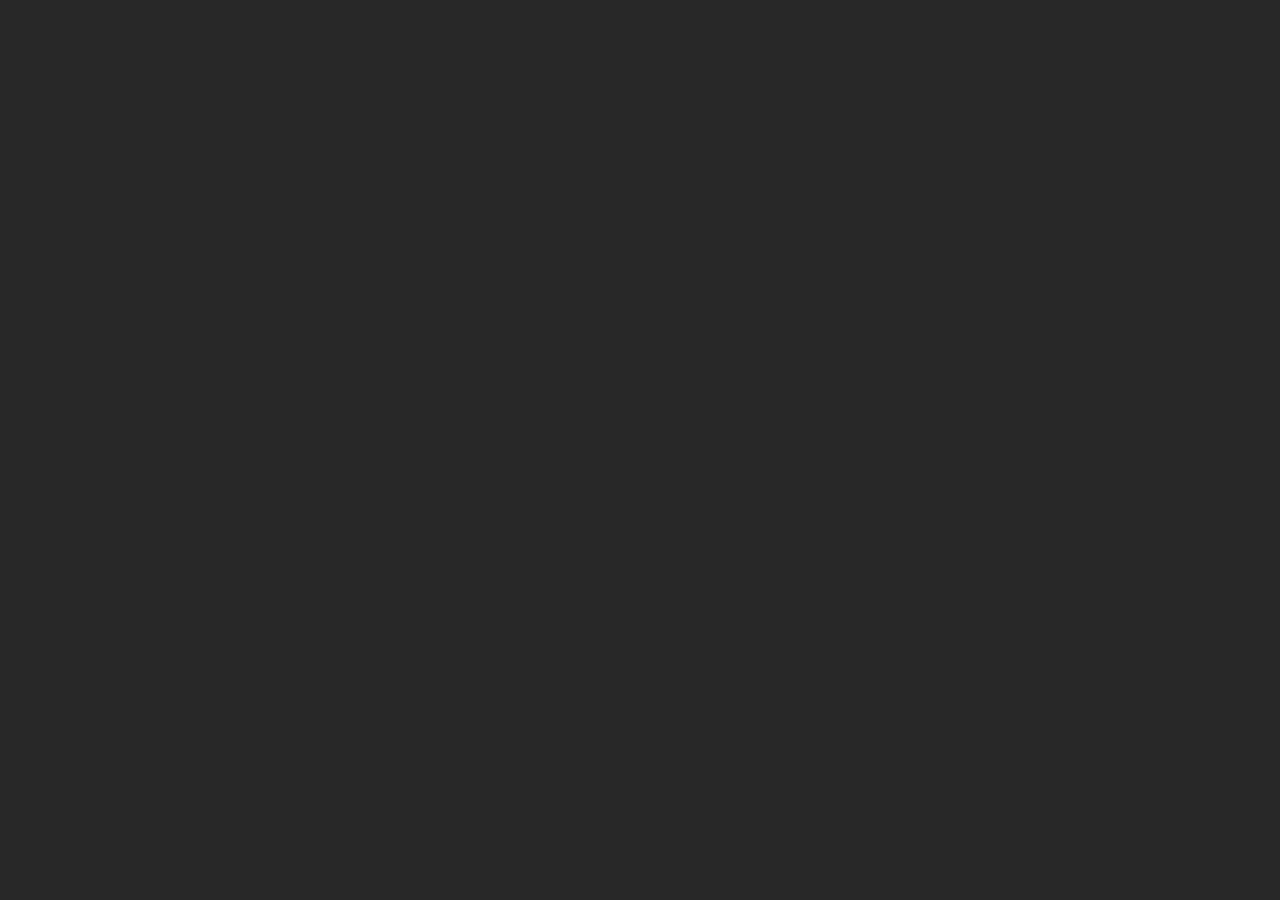
==== index.html @ 70603c40 "Upload Storyline" ====
﻿<!doctype html>
<html lang="en-US">
<head>
  <meta charset="utf-8">
  <!-- Created using Storyline 360 x64 - http://www.articulate.com  -->
  <!-- version: 3.114.36655.0 -->
  <title>Fluency with Purpose</title>
  <meta http-equiv="x-ua-compatible" content="IE=edge"/>
  <meta name="viewport" content="width=device-width,initial-scale=1,user-scalable=no,shrink-to-fit=no,minimal-ui"/>
  <meta name="apple-mobile-web-app-capable" content="yes"/>
  <style>
    html, body { height: 100%; padding: 0; margin: 0 }
    #app { height: 100%; width: 100%; }
  </style>

  <script>
    window.DS = {};
    window.globals = {
      DATA_PATH_BASE: '',
      HAS_FRAME: true,
      HAS_SLIDE: true,

      lmsPresent: false,
      tinCanPresent: false,
      cmi5Present: false,
      aoSupport: false,
      scale: 'Scaled',
      captureRc: false,
      browserSize: 'optimal',
      bgColor: '#282828',
      features: 'DropInBase,JsInteractions,PlayerMemoryEnhancements,PlayerSizeOption,SlideLevelScale',
      themeName: 'unified',
      preloaderColor: '#FFFFFF',
      suppressAnalytics: false,
      productChannel: 'stable',
      publishSource: 'storyline',
      aid: 'aid|0e692a00-e65d-52ef-aedb-13ccd5bd0dd6',
      cid: 'ad124d59-c645-4388-9930-8931481d67ca',
      playerVersion: '3.114.36655.0',
      publishTimestamp: '2026-04-29T07:51:40.9398439Z',
      maxIosVideoElements: 10,
      connectionSettings: { message: 'You%20are%20offline.%20Trying%20to%20reconnect...', useDarkTheme: false, mode: 'disabled' },
      hasFeature: function(feature) {
        return this.features.split(',').includes(feature);
      },
      
      parseParams: function(qs) {
        if (window.globals.parsedParams != null) {
          return window.globals.parsedParams;
        }
        qs = (qs || window.location.search.substr(1)).split('+').join(' ');
        var params = {},
            tokens,
            re = /[?&]?([^=]+)=([^&]*)/g;

        while (tokens = re.exec(qs)) {
          params[decodeURIComponent(tokens[1]).trim()] =
            decodeURIComponent(tokens[2]).trim();
        }
        window.globals.parsedParams = params;
        return params;
      }

    };

    if (window.flagsUnderTest != null) {
      window.globals.features = window.flagsUnderTest.reduce((accum, feature) => {
        if (!accum.includes(feature)) {
          accum.push(feature);
        }
        return accum;
      }, window.globals.features.split(',')).join();
    }
  </script>
  <script>
    var isIe11 = ('ActiveXObject' in window || window.MSBlobBuilder != null)
      && window.msCrypto != null && !window.ActiveXObject;
    if (isIe11) {
      window.globals.unsupportedBrowser = true;
      document.write(atob('[base64]'));
    }
  </script>

  <script>
    if (window.globals.hasFeature('Localization')) {
      
      
    }
  </script>

  
  
  <script>window.THREE = { };</script>
  
</head>
<body style="background: #282828" class="cs-HTML theme-unified">
  <!-- 360 -->
  <script>!function(){var e,i=/iPhone/i,o=/iPod/i,n=/iPad/i,t=/\biOS-universal(?:.+)Mac\b/i,r=/\bAndroid(?:.+)Mobile\b/i,a=/Android/i,d=/(?:SD4930UR|\bSilk(?:.+)Mobile\b)/i,p=/Silk/i,l=/Windows Phone/i,u=/\bWindows(?:.+)ARM\b/i,b=/BlackBerry/i,s=/BB10/i,c=/Opera Mini/i,f=/\b(CriOS|Chrome)(?:.+)Mobile/i,h=/Mobile(?:.+)Firefox\b/i,v=function(e){return void 0!==e&&"MacIntel"===e.platform&&"number"==typeof e.maxTouchPoints&&e.maxTouchPoints>1&&"undefined"==typeof MSStream};e=function(e){var m={userAgent:"",platform:"",maxTouchPoints:0};e||"undefined"==typeof navigator?"string"==typeof e?m.userAgent=e:e&&e.userAgent&&(m={userAgent:e.userAgent,platform:e.platform,maxTouchPoints:e.maxTouchPoints||0}):m={userAgent:navigator.userAgent,platform:navigator.platform,maxTouchPoints:navigator.maxTouchPoints||0};var g=m.userAgent,y=g.split("[FBAN");void 0!==y[1]&&(g=y[0]),void 0!==(y=g.split("Twitter"))[1]&&(g=y[0]);var A=function(e){return function(i){return i.test(e)}}(g),w={apple:{phone:A(i)&&!A(l),ipod:A(o),tablet:!A(i)&&(A(n)||v(m))&&!A(l),universal:A(t),device:(A(i)||A(o)||A(n)||A(t)||v(m))&&!A(l)},amazon:{phone:A(d),tablet:!A(d)&&A(p),device:A(d)||A(p)},android:{phone:!A(l)&&A(d)||!A(l)&&A(r),tablet:!A(l)&&!A(d)&&!A(r)&&(A(p)||A(a)),device:!A(l)&&(A(d)||A(p)||A(r)||A(a))||A(/\bokhttp\b/i)},windows:{phone:A(l),tablet:A(u),device:A(l)||A(u)},other:{blackberry:A(b),blackberry10:A(s),opera:A(c),firefox:A(h),chrome:A(f),device:A(b)||A(s)||A(c)||A(h)||A(f)},any:!1,phone:!1,tablet:!1};return w.any=w.apple.device||w.android.device||w.windows.device||w.other.device,w.phone=w.apple.phone||w.android.phone||w.windows.phone,w.tablet=w.apple.tablet||w.android.tablet||w.windows.tablet,w}(),"object"==typeof exports&&"undefined"!=typeof module?module.exports=e:"function"==typeof define&&define.amd?define((function(){return e})):this.isMobile=e}();
    window.isMobile.apple.tablet = window.isMobile.apple.tablet ||
      (navigator.platform === 'MacIntel' && navigator.maxTouchPoints > 1);
    window.isMobile.apple.device = window.isMobile.apple.device || window.isMobile.apple.tablet;
    window.isMobile.tablet = window.isMobile.tablet || window.isMobile.apple.tablet;
    window.isMobile.any = window.isMobile.any || window.isMobile.apple.tablet;
  </script>

  <div id="focus-sink" tabindex="-1"></div>

  <div id="preso"></div>
  <script>
    (function() {

      var classTypes = [ 'desktop', 'mobile', 'phone', 'tablet' ];

      var addDeviceClasses = function(prefix, testObj) {
        var curr, i;
        for (i = 0; i < classTypes.length; i++) {
          curr = classTypes[i];
          if (testObj[curr]) {
            document.body.classList.add(prefix + curr);
          }
        }
      };

      var params = window.globals.parseParams(),
          isDevicePreview = params.devicepreview === '1',
          isPhoneOverride = params.deviceType === 'phone' || (isDevicePreview && params.phone == '1'),
          isTabletOverride = (params.deviceType === 'tablet' || isDevicePreview) && !isPhoneOverride,
          isMobileOverride = isPhoneOverride || isTabletOverride;

      var deviceView = {
        desktop: !window.isMobile.any && !isMobileOverride,
        mobile: window.isMobile.any || isMobileOverride,
        phone: isPhoneOverride || (window.isMobile.phone && !isTabletOverride),
        tablet: isTabletOverride || window.isMobile.tablet
      };

      window.globals.deviceView = deviceView;
      window.isMobile.desktop = !window.isMobile.any;
      window.isMobile.mobile = window.isMobile.any;

      addDeviceClasses('view-', deviceView);

    })();
  </script>
  
  <script src='story_content/triggers.js' type=text/javascript></script>
<script src='story_content/user.js' type=text/javascript></script>
  <div class="slide-loader"></div>

  <script>
    var doc = document, loader = doc.body.querySelector('.slide-loader'); [ 1, 2, 3 ].forEach(function(n) { var d = doc.createElement('div'); d.style.backgroundColor = window.globals.preloaderColor; d.classList.add('mobile-loader-dot'); d.classList.add('dot' + n); loader.appendChild(d); });
  </script>

  <div class="mobile-load-title-overlay" style="display: none">
    <div class="mobile-load-title">Fluency with Purpose</div>
  </div>

  <div class="mobile-chrome-warning"></div>

  
<style>
  .warn-connection-dialog {
    display: none;
    background: transparent;
    pointer-events: all;
    position: fixed;
    left: 0;
    top: 0;
    width: 100%;
    height: 100%;
    z-index: 999;
  }

  .warn-connection-content {
    pointer-events: all;
    border-radius: 4px;
    background: white;
    border: 1px solid #E7E7E7;
    color: #333333;
    box-shadow: 0 2px 4px rgba(0, 0, 0, 0.25);
    transition: all 150ms ease-out;
    position: absolute;
    white-space: nowrap;
  }

  .view-phone.is-landscape .warn-connection-content {
    left: 23px;
    bottom: 23px;
  }

  .view-tablet.is-landscape .warn-connection-content {
    left: 50%;
    top: 20px;
    transform: translateX(-50%);
  }

  .view-mobile.is-portrait .warn-connection-content {
    transform: translate(-50%, calc(-100% - 15px));
  }

  .warn-connection-content p {
    display: inline-block;
    margin: 0 8px 0 0;
    line-height: 33px;
    font-size: 11px;
  }

  .warn-connection-content svg {
    position: relative;
    vertical-align: middle;
    margin: 0 2px 2px 8px;
  }

  .view-desktop .warn-connection-content {
    left: 1.5em;
    bottom: 1.5em;
  }

  .view-desktop .warn-connection-content p {
    font-size: 1.1em;
  }

  .is-offline .warn-connection-dialog {
    display: block;
  }

  .is-offline .cs-panel * {
    pointer-events: none !important;
  }

  .is-offline .cs-panel {
    pointer-events: all !important;
  }

  .is-offline #nav-controls * {
    pointer-events: none !important;
  }

  .is-offline #nav-controls {
    pointer-events: all !important;
  }
</style>

<div class="warn-connection-dialog" role="alertdialog" aria-modal="true" tabindex="0" aria-labelledby="warn-connection-message">
  <div class="warn-connection-content">
    <svg width="17" height="15" viewBox="0 0 17 15" xmlns="http://www.w3.org/2000/svg">
      <path fill="#8F0000" stroke="white" d="M16.07,12.98 L15.88,12.23 L9.51,1.21 C8.97,0.26,7.6,0.26,7.06,1.21 L0.69,12.23 C0.15,13.16,0.81,14.36,1.91,14.36 H14.65 C15.47,14.36,16.05,13.7,16.07,12.98 Z"/>
      <path fill="white" stroke="white" d="M8.58,5.5 C8.35,5.28,8.5,5.35,8.21,5.32 C8.09,5.35,7.97,5.49,7.96,5.67 C7.97,5.79,7.98,5.92,7.98,6.04 L7.98,6.04 C7.99,6.17,8,6.31,8.01,6.43 L8.01,6.44 C8.03,6.92,8.06,7.41,8.09,7.9 L8.09,7.9 C8.12,8.39,8.14,8.88,8.17,9.37 C8.17,9.39,8.18,9.42,8.2,9.44 C8.23,9.46,8.25,9.47,8.28,9.47 C8.31,9.47,8.34,9.46,8.35,9.44 C8.37,9.43,8.38,9.4,8.39,9.35 L8.39,9.34 C8.39,9.24,8.4,9.15,8.4,9.05 L8.4,9.05 C8.41,8.96,8.41,8.86,8.42,8.75 C8.43,8.44,8.45,8.12,8.47,7.81 L8.47,7.81 C8.49,7.49,8.51,7.18,8.53,6.87 C8.55,6.46,8.56,6.05,8.59,5.64 L8.6,5.62 C8.6,5.57,8.59,5.53,8.58,5.5 L8.21,5.32 Z"/>
      <circle fill="white" stroke="white" cx="8.3" cy="11.35" r="0.3"/>
    </svg>
    <p id="warn-connection-message">You are offline. Trying to reconnect...</p>
  </div>
</div>

<script>
  (function() {
    window.DS.connection = {
      warningShown: false,
      assets: {},
      loadingAssetGroup: false,
      retryDelay: 500
    };

    var connectionSettings = window.globals.connectionSettings || {};

    var useConnectionMessages = window.AbortController != null &&
      window.location.protocol != 'file:' &&
      connectionSettings.mode === 'normal';

    window.DS.connection.useConnectionMessages = useConnectionMessages;

    var assetCount = 0;
    var checkLoadedId;


    if (useConnectionMessages && connectionSettings != null) {
      var contentEl = document.querySelector('.warn-connection-content');
      var messageEl = contentEl.querySelector('p');

      if (connectionSettings.useDarkTheme) {
        contentEl.style.borderColor = '#BABBBA';
        contentEl.style.backgroundColor = '#282828';
        contentEl.style.color = '#FFFFFF';
      }

      if (connectionSettings.message != null) {
        messageEl.textContent = window.decodeURIComponent(connectionSettings.message);
      }
    }

    function checkAssetsReady() {
      for (var i in DS.connection.assets) {
        if (!DS.connection.assets[i].success) {
          return false;
        }
      }
      return true;
    }

    function stopAssetGroup() {
      if (!useConnectionMessages) { return; }

      assetCount = 0;

      DS.connection.oldAssetGroup = DS.connection.assets;
      DS.connection.assets = {};
      DS.connection.loadingAssetGroup = false;
      clearInterval(checkLoadedId);
    }

    function startAssetGroup() {
      if (!useConnectionMessages) { return; }
      var ticks = 0;
      clearInterval(checkLoadedId);
      checkLoadedId = setInterval(function() {
        var loaded = 0;
        if (assetCount === 0 && loaded === 0) {
          clearInterval(checkLoadedId);
          return;
        }

        for (var i in DS.connection.assets) {
          if (DS.connection.assets[i].success) {
            loaded++;
          }
        }

        if (assetCount === loaded && checkAssetsReady()) {
          for (var i in DS.connection.assets) {
            if (DS.connection.assets[i].action) {
              DS.connection.assets[i].action();
            }
          }
          hideWarning();
          stopAssetGroup();
        }
      }, 100)
    }

    function requiredAsset(url, action, retry, type) {
      if (!useConnectionMessages) { return; }
      if (DS.connection.assets[url]) { return; }

      DS.connection.assets[url] = {
        success: false, action: action, retry: retry, type: type
      };
      assetCount = Object.keys(DS.connection.assets).length;
      if (!DS.connection.loadingAssetGroup) {
        startAssetGroup();
      }
      DS.connection.loadingAssetGroup = true;
    }

    function assetLoaded(url) {
      if (!useConnectionMessages) { return; }
      if (DS.connection.assets[url]) {
        DS.connection.assets[url].success = true;
      }
    }

    function assetFailed(url) {
      if (!useConnectionMessages) { return; }
      if (!DS.connection.assets[url]) {
        if (/\.js$/.test(url) && url.indexOf('transcripts') === -1) {
          setTimeout(function() {
            if (DS.connection.lastSlideLoaded != null) {
              DS.connection.lastSlideLoaded();
            }
          }, DS.connection.retryDelay);
        }
        return;
      }
      if (!DS.connection.warningShown) { showWarning(); }
      if (DS.connection.assets[url].retry) {
        setTimeout(function() {
          if (!DS.connection.assets[url].success) {
            DS.connection.assets[url].retry()
          }
        }, DS.connection.retryDelay);
      }
    }

    function hideWarning() {
      document.body.classList.remove('is-offline');
      DS.connection.warningShown = false;
      enableKeys();
    }
    DS.connection.hideWarning = hideWarning

    function showWarning(btn) {
      document.body.classList.add('is-offline')
      DS.connection.warningShown = true;
      updateWarningPosition();
      disableKeys();
    }

    function updateWarningPosition() {
      if (!DS.connection.warningShown) {
        return;
      }

      var isPortrait = document.body.classList.contains('is-portrait');
      var isMobile = document.body.classList.contains('view-mobile');
      var warningEl = document.querySelector('.warn-connection-content');

      if (isPortrait && isMobile) {
        var slide = document.querySelector('.primary-slide');
        var slideRect = slide != null
          ? slide.getBoundingClientRect()
          : { top: window.innerHeight, left: 0, width: window.innerWidth };

        warningEl.style.top = `${slideRect.top}px`
        warningEl.style.left = `${slideRect.left + slideRect.width / 2}px`
      } else {
        warningEl.style.top = null;
        warningEl.style.left = null;
      }

      window.requestAnimationFrame(updateWarningPosition);
    }

    function onDisableKeyDown(e) {
      e.preventDefault();
      e.stopImmediatePropagation();
    }

    function onDisableKeyUp(e) {
      e.preventDefault();
      e.stopImmediatePropagation();
    }

    var accStyle = document.createElement('style');
    var warnDialogEl = document.querySelector('.warn-connection-dialog');

    function disableKeys() {
      if (DS.views && DS.views.nsStack && DS.views.nsStack.length === 1) {
        DS.views.nsStack[0].tabReachable = false
        DS.views.nsStack[0].updateTabIndex(true);
      }

      accStyle.innerHTML = '.acc-shadow-dom { display: none; }';
      document.body.appendChild(accStyle);

      warnDialogEl.parentNode.append(warnDialogEl);
      warnDialogEl.focus();
    }

    function enableKeys() {
      accStyle.remove();
      if (DS.views && DS.views.nsStack && DS.views.nsStack.length === 1 && DS.views.nsStack[0].name === '_frame') {
        DS.views.nsStack[0].tabReachable = true;
        DS.views.nsStack[0].updateTabIndex();
      }
    }

    // these will all be noops if the feature flag isn't set in
    // the data and `window.globals.features`
    DS.connection.requiredAsset = requiredAsset;
    DS.connection.assetLoaded = assetLoaded;
    DS.connection.assetFailed = assetFailed;
    DS.connection.stopAssetGroup = stopAssetGroup;
    DS.connection.startAssetGroup = startAssetGroup;
  })();
</script>


  <script>
    
    if (window.autoSpider && window.vInterfaceObject) {
      document.querySelector('.mobile-load-title-overlay').style.display = 'none';
    }
  </script>

  

  <link rel="stylesheet" href="html5/data/css/output.min.css" data-noprefix/>
</body>
<script src="html5/lib/scripts/bootstrapper.min.js"></script>
</html>
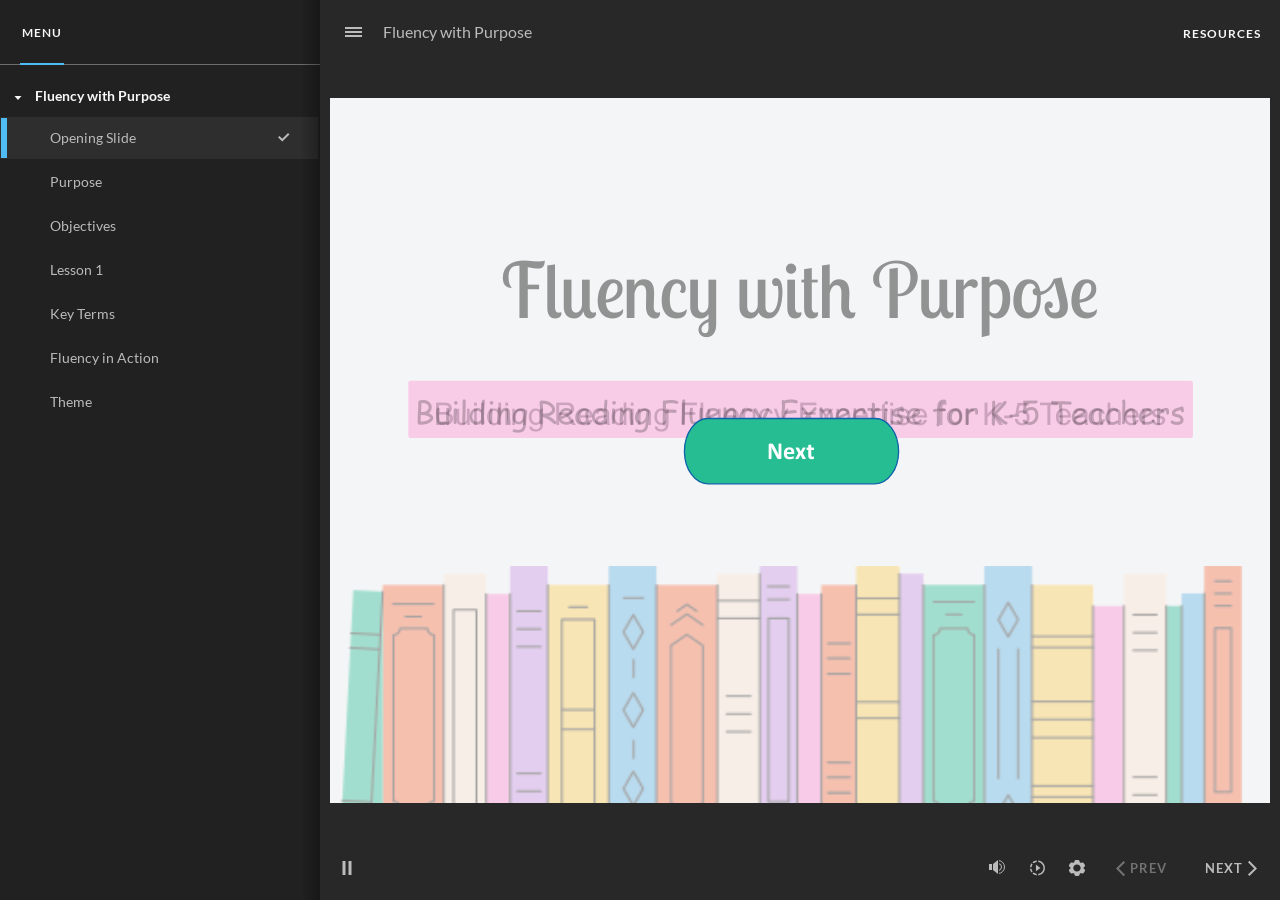
==== commit f3dd9c1f: "Storyline Upload" ====
--- a/index.html
+++ b/index.html
@@ -1,479 +1,479 @@
-﻿<!doctype html>
-<html lang="en-US">
-<head>
-  <meta charset="utf-8">
-  <!-- Created using Storyline 360 x64 - http://www.articulate.com  -->
-  <!-- version: 3.114.36655.0 -->
-  <title>Fluency with Purpose</title>
-  <meta http-equiv="x-ua-compatible" content="IE=edge"/>
-  <meta name="viewport" content="width=device-width,initial-scale=1,user-scalable=no,shrink-to-fit=no,minimal-ui"/>
-  <meta name="apple-mobile-web-app-capable" content="yes"/>
-  <style>
-    html, body { height: 100%; padding: 0; margin: 0 }
-    #app { height: 100%; width: 100%; }
-  </style>
-
-  <script>
-    window.DS = {};
-    window.globals = {
-      DATA_PATH_BASE: '',
-      HAS_FRAME: true,
-      HAS_SLIDE: true,
-
-      lmsPresent: false,
-      tinCanPresent: false,
-      cmi5Present: false,
-      aoSupport: false,
-      scale: 'Scaled',
-      captureRc: false,
-      browserSize: 'optimal',
-      bgColor: '#282828',
-      features: 'DropInBase,JsInteractions,PlayerMemoryEnhancements,PlayerSizeOption,SlideLevelScale',
-      themeName: 'unified',
-      preloaderColor: '#FFFFFF',
-      suppressAnalytics: false,
-      productChannel: 'stable',
-      publishSource: 'storyline',
-      aid: 'aid|0e692a00-e65d-52ef-aedb-13ccd5bd0dd6',
-      cid: 'ad124d59-c645-4388-9930-8931481d67ca',
-      playerVersion: '3.114.36655.0',
-      publishTimestamp: '2026-04-29T07:51:40.9398439Z',
-      maxIosVideoElements: 10,
-      connectionSettings: { message: 'You%20are%20offline.%20Trying%20to%20reconnect...', useDarkTheme: false, mode: 'disabled' },
-      hasFeature: function(feature) {
-        return this.features.split(',').includes(feature);
-      },
-      
-      parseParams: function(qs) {
-        if (window.globals.parsedParams != null) {
-          return window.globals.parsedParams;
-        }
-        qs = (qs || window.location.search.substr(1)).split('+').join(' ');
-        var params = {},
-            tokens,
-            re = /[?&]?([^=]+)=([^&]*)/g;
-
-        while (tokens = re.exec(qs)) {
-          params[decodeURIComponent(tokens[1]).trim()] =
-            decodeURIComponent(tokens[2]).trim();
-        }
-        window.globals.parsedParams = params;
-        return params;
-      }
-
-    };
-
-    if (window.flagsUnderTest != null) {
-      window.globals.features = window.flagsUnderTest.reduce((accum, feature) => {
-        if (!accum.includes(feature)) {
-          accum.push(feature);
-        }
-        return accum;
-      }, window.globals.features.split(',')).join();
-    }
-  </script>
-  <script>
-    var isIe11 = ('ActiveXObject' in window || window.MSBlobBuilder != null)
-      && window.msCrypto != null && !window.ActiveXObject;
-    if (isIe11) {
-      window.globals.unsupportedBrowser = true;
-      document.write(atob('[base64]'));
-    }
-  </script>
-
-  <script>
-    if (window.globals.hasFeature('Localization')) {
-      
-      
-    }
-  </script>
-
-  
-  
-  <script>window.THREE = { };</script>
-  
-</head>
-<body style="background: #282828" class="cs-HTML theme-unified">
-  <!-- 360 -->
-  <script>!function(){var e,i=/iPhone/i,o=/iPod/i,n=/iPad/i,t=/\biOS-universal(?:.+)Mac\b/i,r=/\bAndroid(?:.+)Mobile\b/i,a=/Android/i,d=/(?:SD4930UR|\bSilk(?:.+)Mobile\b)/i,p=/Silk/i,l=/Windows Phone/i,u=/\bWindows(?:.+)ARM\b/i,b=/BlackBerry/i,s=/BB10/i,c=/Opera Mini/i,f=/\b(CriOS|Chrome)(?:.+)Mobile/i,h=/Mobile(?:.+)Firefox\b/i,v=function(e){return void 0!==e&&"MacIntel"===e.platform&&"number"==typeof e.maxTouchPoints&&e.maxTouchPoints>1&&"undefined"==typeof MSStream};e=function(e){var m={userAgent:"",platform:"",maxTouchPoints:0};e||"undefined"==typeof navigator?"string"==typeof e?m.userAgent=e:e&&e.userAgent&&(m={userAgent:e.userAgent,platform:e.platform,maxTouchPoints:e.maxTouchPoints||0}):m={userAgent:navigator.userAgent,platform:navigator.platform,maxTouchPoints:navigator.maxTouchPoints||0};var g=m.userAgent,y=g.split("[FBAN");void 0!==y[1]&&(g=y[0]),void 0!==(y=g.split("Twitter"))[1]&&(g=y[0]);var A=function(e){return function(i){return i.test(e)}}(g),w={apple:{phone:A(i)&&!A(l),ipod:A(o),tablet:!A(i)&&(A(n)||v(m))&&!A(l),universal:A(t),device:(A(i)||A(o)||A(n)||A(t)||v(m))&&!A(l)},amazon:{phone:A(d),tablet:!A(d)&&A(p),device:A(d)||A(p)},android:{phone:!A(l)&&A(d)||!A(l)&&A(r),tablet:!A(l)&&!A(d)&&!A(r)&&(A(p)||A(a)),device:!A(l)&&(A(d)||A(p)||A(r)||A(a))||A(/\bokhttp\b/i)},windows:{phone:A(l),tablet:A(u),device:A(l)||A(u)},other:{blackberry:A(b),blackberry10:A(s),opera:A(c),firefox:A(h),chrome:A(f),device:A(b)||A(s)||A(c)||A(h)||A(f)},any:!1,phone:!1,tablet:!1};return w.any=w.apple.device||w.android.device||w.windows.device||w.other.device,w.phone=w.apple.phone||w.android.phone||w.windows.phone,w.tablet=w.apple.tablet||w.android.tablet||w.windows.tablet,w}(),"object"==typeof exports&&"undefined"!=typeof module?module.exports=e:"function"==typeof define&&define.amd?define((function(){return e})):this.isMobile=e}();
-    window.isMobile.apple.tablet = window.isMobile.apple.tablet ||
-      (navigator.platform === 'MacIntel' && navigator.maxTouchPoints > 1);
-    window.isMobile.apple.device = window.isMobile.apple.device || window.isMobile.apple.tablet;
-    window.isMobile.tablet = window.isMobile.tablet || window.isMobile.apple.tablet;
-    window.isMobile.any = window.isMobile.any || window.isMobile.apple.tablet;
-  </script>
-
-  <div id="focus-sink" tabindex="-1"></div>
-
-  <div id="preso"></div>
-  <script>
-    (function() {
-
-      var classTypes = [ 'desktop', 'mobile', 'phone', 'tablet' ];
-
-      var addDeviceClasses = function(prefix, testObj) {
-        var curr, i;
-        for (i = 0; i < classTypes.length; i++) {
-          curr = classTypes[i];
-          if (testObj[curr]) {
-            document.body.classList.add(prefix + curr);
-          }
-        }
-      };
-
-      var params = window.globals.parseParams(),
-          isDevicePreview = params.devicepreview === '1',
-          isPhoneOverride = params.deviceType === 'phone' || (isDevicePreview && params.phone == '1'),
-          isTabletOverride = (params.deviceType === 'tablet' || isDevicePreview) && !isPhoneOverride,
-          isMobileOverride = isPhoneOverride || isTabletOverride;
-
-      var deviceView = {
-        desktop: !window.isMobile.any && !isMobileOverride,
-        mobile: window.isMobile.any || isMobileOverride,
-        phone: isPhoneOverride || (window.isMobile.phone && !isTabletOverride),
-        tablet: isTabletOverride || window.isMobile.tablet
-      };
-
-      window.globals.deviceView = deviceView;
-      window.isMobile.desktop = !window.isMobile.any;
-      window.isMobile.mobile = window.isMobile.any;
-
-      addDeviceClasses('view-', deviceView);
-
-    })();
-  </script>
-  
+﻿<!doctype html>
+<html lang="en-US">
+<head>
+  <meta charset="utf-8">
+  <!-- Created using Storyline 360 x64 - http://www.articulate.com  -->
+  <!-- version: 3.114.36655.0 -->
+  <title>Fluency with Purpose</title>
+  <meta http-equiv="x-ua-compatible" content="IE=edge"/>
+  <meta name="viewport" content="width=device-width,initial-scale=1,user-scalable=no,shrink-to-fit=no,minimal-ui"/>
+  <meta name="apple-mobile-web-app-capable" content="yes"/>
+  <style>
+    html, body { height: 100%; padding: 0; margin: 0 }
+    #app { height: 100%; width: 100%; }
+  </style>
+
+  <script>
+    window.DS = {};
+    window.globals = {
+      DATA_PATH_BASE: '',
+      HAS_FRAME: true,
+      HAS_SLIDE: true,
+
+      lmsPresent: false,
+      tinCanPresent: false,
+      cmi5Present: false,
+      aoSupport: false,
+      scale: 'Scaled',
+      captureRc: false,
+      browserSize: 'optimal',
+      bgColor: '#282828',
+      features: 'DropInBase,JsInteractions,PlayerMemoryEnhancements,PlayerSizeOption,SlideLevelScale',
+      themeName: 'unified',
+      preloaderColor: '#FFFFFF',
+      suppressAnalytics: false,
+      productChannel: 'stable',
+      publishSource: 'storyline',
+      aid: 'aid|0e692a00-e65d-52ef-aedb-13ccd5bd0dd6',
+      cid: 'ad124d59-c645-4388-9930-8931481d67ca',
+      playerVersion: '3.114.36655.0',
+      publishTimestamp: '2026-04-29T07:51:40.9398439Z',
+      maxIosVideoElements: 10,
+      connectionSettings: { message: 'You%20are%20offline.%20Trying%20to%20reconnect...', useDarkTheme: false, mode: 'disabled' },
+      hasFeature: function(feature) {
+        return this.features.split(',').includes(feature);
+      },
+      
+      parseParams: function(qs) {
+        if (window.globals.parsedParams != null) {
+          return window.globals.parsedParams;
+        }
+        qs = (qs || window.location.search.substr(1)).split('+').join(' ');
+        var params = {},
+            tokens,
+            re = /[?&]?([^=]+)=([^&]*)/g;
+
+        while (tokens = re.exec(qs)) {
+          params[decodeURIComponent(tokens[1]).trim()] =
+            decodeURIComponent(tokens[2]).trim();
+        }
+        window.globals.parsedParams = params;
+        return params;
+      }
+
+    };
+
+    if (window.flagsUnderTest != null) {
+      window.globals.features = window.flagsUnderTest.reduce((accum, feature) => {
+        if (!accum.includes(feature)) {
+          accum.push(feature);
+        }
+        return accum;
+      }, window.globals.features.split(',')).join();
+    }
+  </script>
+  <script>
+    var isIe11 = ('ActiveXObject' in window || window.MSBlobBuilder != null)
+      && window.msCrypto != null && !window.ActiveXObject;
+    if (isIe11) {
+      window.globals.unsupportedBrowser = true;
+      document.write(atob('[base64]'));
+    }
+  </script>
+
+  <script>
+    if (window.globals.hasFeature('Localization')) {
+      
+      
+    }
+  </script>
+
+  
+  
+  <script>window.THREE = { };</script>
+  
+</head>
+<body style="background: #282828" class="cs-HTML theme-unified">
+  <!-- 360 -->
+  <script>!function(){var e,i=/iPhone/i,o=/iPod/i,n=/iPad/i,t=/\biOS-universal(?:.+)Mac\b/i,r=/\bAndroid(?:.+)Mobile\b/i,a=/Android/i,d=/(?:SD4930UR|\bSilk(?:.+)Mobile\b)/i,p=/Silk/i,l=/Windows Phone/i,u=/\bWindows(?:.+)ARM\b/i,b=/BlackBerry/i,s=/BB10/i,c=/Opera Mini/i,f=/\b(CriOS|Chrome)(?:.+)Mobile/i,h=/Mobile(?:.+)Firefox\b/i,v=function(e){return void 0!==e&&"MacIntel"===e.platform&&"number"==typeof e.maxTouchPoints&&e.maxTouchPoints>1&&"undefined"==typeof MSStream};e=function(e){var m={userAgent:"",platform:"",maxTouchPoints:0};e||"undefined"==typeof navigator?"string"==typeof e?m.userAgent=e:e&&e.userAgent&&(m={userAgent:e.userAgent,platform:e.platform,maxTouchPoints:e.maxTouchPoints||0}):m={userAgent:navigator.userAgent,platform:navigator.platform,maxTouchPoints:navigator.maxTouchPoints||0};var g=m.userAgent,y=g.split("[FBAN");void 0!==y[1]&&(g=y[0]),void 0!==(y=g.split("Twitter"))[1]&&(g=y[0]);var A=function(e){return function(i){return i.test(e)}}(g),w={apple:{phone:A(i)&&!A(l),ipod:A(o),tablet:!A(i)&&(A(n)||v(m))&&!A(l),universal:A(t),device:(A(i)||A(o)||A(n)||A(t)||v(m))&&!A(l)},amazon:{phone:A(d),tablet:!A(d)&&A(p),device:A(d)||A(p)},android:{phone:!A(l)&&A(d)||!A(l)&&A(r),tablet:!A(l)&&!A(d)&&!A(r)&&(A(p)||A(a)),device:!A(l)&&(A(d)||A(p)||A(r)||A(a))||A(/\bokhttp\b/i)},windows:{phone:A(l),tablet:A(u),device:A(l)||A(u)},other:{blackberry:A(b),blackberry10:A(s),opera:A(c),firefox:A(h),chrome:A(f),device:A(b)||A(s)||A(c)||A(h)||A(f)},any:!1,phone:!1,tablet:!1};return w.any=w.apple.device||w.android.device||w.windows.device||w.other.device,w.phone=w.apple.phone||w.android.phone||w.windows.phone,w.tablet=w.apple.tablet||w.android.tablet||w.windows.tablet,w}(),"object"==typeof exports&&"undefined"!=typeof module?module.exports=e:"function"==typeof define&&define.amd?define((function(){return e})):this.isMobile=e}();
+    window.isMobile.apple.tablet = window.isMobile.apple.tablet ||
+      (navigator.platform === 'MacIntel' && navigator.maxTouchPoints > 1);
+    window.isMobile.apple.device = window.isMobile.apple.device || window.isMobile.apple.tablet;
+    window.isMobile.tablet = window.isMobile.tablet || window.isMobile.apple.tablet;
+    window.isMobile.any = window.isMobile.any || window.isMobile.apple.tablet;
+  </script>
+
+  <div id="focus-sink" tabindex="-1"></div>
+
+  <div id="preso"></div>
+  <script>
+    (function() {
+
+      var classTypes = [ 'desktop', 'mobile', 'phone', 'tablet' ];
+
+      var addDeviceClasses = function(prefix, testObj) {
+        var curr, i;
+        for (i = 0; i < classTypes.length; i++) {
+          curr = classTypes[i];
+          if (testObj[curr]) {
+            document.body.classList.add(prefix + curr);
+          }
+        }
+      };
+
+      var params = window.globals.parseParams(),
+          isDevicePreview = params.devicepreview === '1',
+          isPhoneOverride = params.deviceType === 'phone' || (isDevicePreview && params.phone == '1'),
+          isTabletOverride = (params.deviceType === 'tablet' || isDevicePreview) && !isPhoneOverride,
+          isMobileOverride = isPhoneOverride || isTabletOverride;
+
+      var deviceView = {
+        desktop: !window.isMobile.any && !isMobileOverride,
+        mobile: window.isMobile.any || isMobileOverride,
+        phone: isPhoneOverride || (window.isMobile.phone && !isTabletOverride),
+        tablet: isTabletOverride || window.isMobile.tablet
+      };
+
+      window.globals.deviceView = deviceView;
+      window.isMobile.desktop = !window.isMobile.any;
+      window.isMobile.mobile = window.isMobile.any;
+
+      addDeviceClasses('view-', deviceView);
+
+    })();
+  </script>
+  
   <script src='story_content/triggers.js' type=text/javascript></script>
-<script src='story_content/user.js' type=text/javascript></script>
-  <div class="slide-loader"></div>
-
-  <script>
-    var doc = document, loader = doc.body.querySelector('.slide-loader'); [ 1, 2, 3 ].forEach(function(n) { var d = doc.createElement('div'); d.style.backgroundColor = window.globals.preloaderColor; d.classList.add('mobile-loader-dot'); d.classList.add('dot' + n); loader.appendChild(d); });
-  </script>
-
-  <div class="mobile-load-title-overlay" style="display: none">
-    <div class="mobile-load-title">Fluency with Purpose</div>
-  </div>
-
-  <div class="mobile-chrome-warning"></div>
-
-  
-<style>
-  .warn-connection-dialog {
-    display: none;
-    background: transparent;
-    pointer-events: all;
-    position: fixed;
-    left: 0;
-    top: 0;
-    width: 100%;
-    height: 100%;
-    z-index: 999;
-  }
-
-  .warn-connection-content {
-    pointer-events: all;
-    border-radius: 4px;
-    background: white;
-    border: 1px solid #E7E7E7;
-    color: #333333;
-    box-shadow: 0 2px 4px rgba(0, 0, 0, 0.25);
-    transition: all 150ms ease-out;
-    position: absolute;
-    white-space: nowrap;
-  }
-
-  .view-phone.is-landscape .warn-connection-content {
-    left: 23px;
-    bottom: 23px;
-  }
-
-  .view-tablet.is-landscape .warn-connection-content {
-    left: 50%;
-    top: 20px;
-    transform: translateX(-50%);
-  }
-
-  .view-mobile.is-portrait .warn-connection-content {
-    transform: translate(-50%, calc(-100% - 15px));
-  }
-
-  .warn-connection-content p {
-    display: inline-block;
-    margin: 0 8px 0 0;
-    line-height: 33px;
-    font-size: 11px;
-  }
-
-  .warn-connection-content svg {
-    position: relative;
-    vertical-align: middle;
-    margin: 0 2px 2px 8px;
-  }
-
-  .view-desktop .warn-connection-content {
-    left: 1.5em;
-    bottom: 1.5em;
-  }
-
-  .view-desktop .warn-connection-content p {
-    font-size: 1.1em;
-  }
-
-  .is-offline .warn-connection-dialog {
-    display: block;
-  }
-
-  .is-offline .cs-panel * {
-    pointer-events: none !important;
-  }
-
-  .is-offline .cs-panel {
-    pointer-events: all !important;
-  }
-
-  .is-offline #nav-controls * {
-    pointer-events: none !important;
-  }
-
-  .is-offline #nav-controls {
-    pointer-events: all !important;
-  }
-</style>
-
-<div class="warn-connection-dialog" role="alertdialog" aria-modal="true" tabindex="0" aria-labelledby="warn-connection-message">
-  <div class="warn-connection-content">
-    <svg width="17" height="15" viewBox="0 0 17 15" xmlns="http://www.w3.org/2000/svg">
-      <path fill="#8F0000" stroke="white" d="M16.07,12.98 L15.88,12.23 L9.51,1.21 C8.97,0.26,7.6,0.26,7.06,1.21 L0.69,12.23 C0.15,13.16,0.81,14.36,1.91,14.36 H14.65 C15.47,14.36,16.05,13.7,16.07,12.98 Z"/>
-      <path fill="white" stroke="white" d="M8.58,5.5 C8.35,5.28,8.5,5.35,8.21,5.32 C8.09,5.35,7.97,5.49,7.96,5.67 C7.97,5.79,7.98,5.92,7.98,6.04 L7.98,6.04 C7.99,6.17,8,6.31,8.01,6.43 L8.01,6.44 C8.03,6.92,8.06,7.41,8.09,7.9 L8.09,7.9 C8.12,8.39,8.14,8.88,8.17,9.37 C8.17,9.39,8.18,9.42,8.2,9.44 C8.23,9.46,8.25,9.47,8.28,9.47 C8.31,9.47,8.34,9.46,8.35,9.44 C8.37,9.43,8.38,9.4,8.39,9.35 L8.39,9.34 C8.39,9.24,8.4,9.15,8.4,9.05 L8.4,9.05 C8.41,8.96,8.41,8.86,8.42,8.75 C8.43,8.44,8.45,8.12,8.47,7.81 L8.47,7.81 C8.49,7.49,8.51,7.18,8.53,6.87 C8.55,6.46,8.56,6.05,8.59,5.64 L8.6,5.62 C8.6,5.57,8.59,5.53,8.58,5.5 L8.21,5.32 Z"/>
-      <circle fill="white" stroke="white" cx="8.3" cy="11.35" r="0.3"/>
-    </svg>
-    <p id="warn-connection-message">You are offline. Trying to reconnect...</p>
-  </div>
-</div>
-
-<script>
-  (function() {
-    window.DS.connection = {
-      warningShown: false,
-      assets: {},
-      loadingAssetGroup: false,
-      retryDelay: 500
-    };
-
-    var connectionSettings = window.globals.connectionSettings || {};
-
-    var useConnectionMessages = window.AbortController != null &&
-      window.location.protocol != 'file:' &&
-      connectionSettings.mode === 'normal';
-
-    window.DS.connection.useConnectionMessages = useConnectionMessages;
-
-    var assetCount = 0;
-    var checkLoadedId;
-
-
-    if (useConnectionMessages && connectionSettings != null) {
-      var contentEl = document.querySelector('.warn-connection-content');
-      var messageEl = contentEl.querySelector('p');
-
-      if (connectionSettings.useDarkTheme) {
-        contentEl.style.borderColor = '#BABBBA';
-        contentEl.style.backgroundColor = '#282828';
-        contentEl.style.color = '#FFFFFF';
-      }
-
-      if (connectionSettings.message != null) {
-        messageEl.textContent = window.decodeURIComponent(connectionSettings.message);
-      }
-    }
-
-    function checkAssetsReady() {
-      for (var i in DS.connection.assets) {
-        if (!DS.connection.assets[i].success) {
-          return false;
-        }
-      }
-      return true;
-    }
-
-    function stopAssetGroup() {
-      if (!useConnectionMessages) { return; }
-
-      assetCount = 0;
-
-      DS.connection.oldAssetGroup = DS.connection.assets;
-      DS.connection.assets = {};
-      DS.connection.loadingAssetGroup = false;
-      clearInterval(checkLoadedId);
-    }
-
-    function startAssetGroup() {
-      if (!useConnectionMessages) { return; }
-      var ticks = 0;
-      clearInterval(checkLoadedId);
-      checkLoadedId = setInterval(function() {
-        var loaded = 0;
-        if (assetCount === 0 && loaded === 0) {
-          clearInterval(checkLoadedId);
-          return;
-        }
-
-        for (var i in DS.connection.assets) {
-          if (DS.connection.assets[i].success) {
-            loaded++;
-          }
-        }
-
-        if (assetCount === loaded && checkAssetsReady()) {
-          for (var i in DS.connection.assets) {
-            if (DS.connection.assets[i].action) {
-              DS.connection.assets[i].action();
-            }
-          }
-          hideWarning();
-          stopAssetGroup();
-        }
-      }, 100)
-    }
-
-    function requiredAsset(url, action, retry, type) {
-      if (!useConnectionMessages) { return; }
-      if (DS.connection.assets[url]) { return; }
-
-      DS.connection.assets[url] = {
-        success: false, action: action, retry: retry, type: type
-      };
-      assetCount = Object.keys(DS.connection.assets).length;
-      if (!DS.connection.loadingAssetGroup) {
-        startAssetGroup();
-      }
-      DS.connection.loadingAssetGroup = true;
-    }
-
-    function assetLoaded(url) {
-      if (!useConnectionMessages) { return; }
-      if (DS.connection.assets[url]) {
-        DS.connection.assets[url].success = true;
-      }
-    }
-
-    function assetFailed(url) {
-      if (!useConnectionMessages) { return; }
-      if (!DS.connection.assets[url]) {
-        if (/\.js$/.test(url) && url.indexOf('transcripts') === -1) {
-          setTimeout(function() {
-            if (DS.connection.lastSlideLoaded != null) {
-              DS.connection.lastSlideLoaded();
-            }
-          }, DS.connection.retryDelay);
-        }
-        return;
-      }
-      if (!DS.connection.warningShown) { showWarning(); }
-      if (DS.connection.assets[url].retry) {
-        setTimeout(function() {
-          if (!DS.connection.assets[url].success) {
-            DS.connection.assets[url].retry()
-          }
-        }, DS.connection.retryDelay);
-      }
-    }
-
-    function hideWarning() {
-      document.body.classList.remove('is-offline');
-      DS.connection.warningShown = false;
-      enableKeys();
-    }
-    DS.connection.hideWarning = hideWarning
-
-    function showWarning(btn) {
-      document.body.classList.add('is-offline')
-      DS.connection.warningShown = true;
-      updateWarningPosition();
-      disableKeys();
-    }
-
-    function updateWarningPosition() {
-      if (!DS.connection.warningShown) {
-        return;
-      }
-
-      var isPortrait = document.body.classList.contains('is-portrait');
-      var isMobile = document.body.classList.contains('view-mobile');
-      var warningEl = document.querySelector('.warn-connection-content');
-
-      if (isPortrait && isMobile) {
-        var slide = document.querySelector('.primary-slide');
-        var slideRect = slide != null
-          ? slide.getBoundingClientRect()
-          : { top: window.innerHeight, left: 0, width: window.innerWidth };
-
-        warningEl.style.top = `${slideRect.top}px`
-        warningEl.style.left = `${slideRect.left + slideRect.width / 2}px`
-      } else {
-        warningEl.style.top = null;
-        warningEl.style.left = null;
-      }
-
-      window.requestAnimationFrame(updateWarningPosition);
-    }
-
-    function onDisableKeyDown(e) {
-      e.preventDefault();
-      e.stopImmediatePropagation();
-    }
-
-    function onDisableKeyUp(e) {
-      e.preventDefault();
-      e.stopImmediatePropagation();
-    }
-
-    var accStyle = document.createElement('style');
-    var warnDialogEl = document.querySelector('.warn-connection-dialog');
-
-    function disableKeys() {
-      if (DS.views && DS.views.nsStack && DS.views.nsStack.length === 1) {
-        DS.views.nsStack[0].tabReachable = false
-        DS.views.nsStack[0].updateTabIndex(true);
-      }
-
-      accStyle.innerHTML = '.acc-shadow-dom { display: none; }';
-      document.body.appendChild(accStyle);
-
-      warnDialogEl.parentNode.append(warnDialogEl);
-      warnDialogEl.focus();
-    }
-
-    function enableKeys() {
-      accStyle.remove();
-      if (DS.views && DS.views.nsStack && DS.views.nsStack.length === 1 && DS.views.nsStack[0].name === '_frame') {
-        DS.views.nsStack[0].tabReachable = true;
-        DS.views.nsStack[0].updateTabIndex();
-      }
-    }
-
-    // these will all be noops if the feature flag isn't set in
-    // the data and `window.globals.features`
-    DS.connection.requiredAsset = requiredAsset;
-    DS.connection.assetLoaded = assetLoaded;
-    DS.connection.assetFailed = assetFailed;
-    DS.connection.stopAssetGroup = stopAssetGroup;
-    DS.connection.startAssetGroup = startAssetGroup;
-  })();
-</script>
-
-
-  <script>
-    
-    if (window.autoSpider && window.vInterfaceObject) {
-      document.querySelector('.mobile-load-title-overlay').style.display = 'none';
-    }
-  </script>
-
-  
-
-  <link rel="stylesheet" href="html5/data/css/output.min.css" data-noprefix/>
-</body>
-<script src="html5/lib/scripts/bootstrapper.min.js"></script>
-</html>
+<script src='story_content/user.js' type=text/javascript></script>
+  <div class="slide-loader"></div>
+
+  <script>
+    var doc = document, loader = doc.body.querySelector('.slide-loader'); [ 1, 2, 3 ].forEach(function(n) { var d = doc.createElement('div'); d.style.backgroundColor = window.globals.preloaderColor; d.classList.add('mobile-loader-dot'); d.classList.add('dot' + n); loader.appendChild(d); });
+  </script>
+
+  <div class="mobile-load-title-overlay" style="display: none">
+    <div class="mobile-load-title">Fluency with Purpose</div>
+  </div>
+
+  <div class="mobile-chrome-warning"></div>
+
+  
+<style>
+  .warn-connection-dialog {
+    display: none;
+    background: transparent;
+    pointer-events: all;
+    position: fixed;
+    left: 0;
+    top: 0;
+    width: 100%;
+    height: 100%;
+    z-index: 999;
+  }
+
+  .warn-connection-content {
+    pointer-events: all;
+    border-radius: 4px;
+    background: white;
+    border: 1px solid #E7E7E7;
+    color: #333333;
+    box-shadow: 0 2px 4px rgba(0, 0, 0, 0.25);
+    transition: all 150ms ease-out;
+    position: absolute;
+    white-space: nowrap;
+  }
+
+  .view-phone.is-landscape .warn-connection-content {
+    left: 23px;
+    bottom: 23px;
+  }
+
+  .view-tablet.is-landscape .warn-connection-content {
+    left: 50%;
+    top: 20px;
+    transform: translateX(-50%);
+  }
+
+  .view-mobile.is-portrait .warn-connection-content {
+    transform: translate(-50%, calc(-100% - 15px));
+  }
+
+  .warn-connection-content p {
+    display: inline-block;
+    margin: 0 8px 0 0;
+    line-height: 33px;
+    font-size: 11px;
+  }
+
+  .warn-connection-content svg {
+    position: relative;
+    vertical-align: middle;
+    margin: 0 2px 2px 8px;
+  }
+
+  .view-desktop .warn-connection-content {
+    left: 1.5em;
+    bottom: 1.5em;
+  }
+
+  .view-desktop .warn-connection-content p {
+    font-size: 1.1em;
+  }
+
+  .is-offline .warn-connection-dialog {
+    display: block;
+  }
+
+  .is-offline .cs-panel * {
+    pointer-events: none !important;
+  }
+
+  .is-offline .cs-panel {
+    pointer-events: all !important;
+  }
+
+  .is-offline #nav-controls * {
+    pointer-events: none !important;
+  }
+
+  .is-offline #nav-controls {
+    pointer-events: all !important;
+  }
+</style>
+
+<div class="warn-connection-dialog" role="alertdialog" aria-modal="true" tabindex="0" aria-labelledby="warn-connection-message">
+  <div class="warn-connection-content">
+    <svg width="17" height="15" viewBox="0 0 17 15" xmlns="http://www.w3.org/2000/svg">
+      <path fill="#8F0000" stroke="white" d="M16.07,12.98 L15.88,12.23 L9.51,1.21 C8.97,0.26,7.6,0.26,7.06,1.21 L0.69,12.23 C0.15,13.16,0.81,14.36,1.91,14.36 H14.65 C15.47,14.36,16.05,13.7,16.07,12.98 Z"/>
+      <path fill="white" stroke="white" d="M8.58,5.5 C8.35,5.28,8.5,5.35,8.21,5.32 C8.09,5.35,7.97,5.49,7.96,5.67 C7.97,5.79,7.98,5.92,7.98,6.04 L7.98,6.04 C7.99,6.17,8,6.31,8.01,6.43 L8.01,6.44 C8.03,6.92,8.06,7.41,8.09,7.9 L8.09,7.9 C8.12,8.39,8.14,8.88,8.17,9.37 C8.17,9.39,8.18,9.42,8.2,9.44 C8.23,9.46,8.25,9.47,8.28,9.47 C8.31,9.47,8.34,9.46,8.35,9.44 C8.37,9.43,8.38,9.4,8.39,9.35 L8.39,9.34 C8.39,9.24,8.4,9.15,8.4,9.05 L8.4,9.05 C8.41,8.96,8.41,8.86,8.42,8.75 C8.43,8.44,8.45,8.12,8.47,7.81 L8.47,7.81 C8.49,7.49,8.51,7.18,8.53,6.87 C8.55,6.46,8.56,6.05,8.59,5.64 L8.6,5.62 C8.6,5.57,8.59,5.53,8.58,5.5 L8.21,5.32 Z"/>
+      <circle fill="white" stroke="white" cx="8.3" cy="11.35" r="0.3"/>
+    </svg>
+    <p id="warn-connection-message">You are offline. Trying to reconnect...</p>
+  </div>
+</div>
+
+<script>
+  (function() {
+    window.DS.connection = {
+      warningShown: false,
+      assets: {},
+      loadingAssetGroup: false,
+      retryDelay: 500
+    };
+
+    var connectionSettings = window.globals.connectionSettings || {};
+
+    var useConnectionMessages = window.AbortController != null &&
+      window.location.protocol != 'file:' &&
+      connectionSettings.mode === 'normal';
+
+    window.DS.connection.useConnectionMessages = useConnectionMessages;
+
+    var assetCount = 0;
+    var checkLoadedId;
+
+
+    if (useConnectionMessages && connectionSettings != null) {
+      var contentEl = document.querySelector('.warn-connection-content');
+      var messageEl = contentEl.querySelector('p');
+
+      if (connectionSettings.useDarkTheme) {
+        contentEl.style.borderColor = '#BABBBA';
+        contentEl.style.backgroundColor = '#282828';
+        contentEl.style.color = '#FFFFFF';
+      }
+
+      if (connectionSettings.message != null) {
+        messageEl.textContent = window.decodeURIComponent(connectionSettings.message);
+      }
+    }
+
+    function checkAssetsReady() {
+      for (var i in DS.connection.assets) {
+        if (!DS.connection.assets[i].success) {
+          return false;
+        }
+      }
+      return true;
+    }
+
+    function stopAssetGroup() {
+      if (!useConnectionMessages) { return; }
+
+      assetCount = 0;
+
+      DS.connection.oldAssetGroup = DS.connection.assets;
+      DS.connection.assets = {};
+      DS.connection.loadingAssetGroup = false;
+      clearInterval(checkLoadedId);
+    }
+
+    function startAssetGroup() {
+      if (!useConnectionMessages) { return; }
+      var ticks = 0;
+      clearInterval(checkLoadedId);
+      checkLoadedId = setInterval(function() {
+        var loaded = 0;
+        if (assetCount === 0 && loaded === 0) {
+          clearInterval(checkLoadedId);
+          return;
+        }
+
+        for (var i in DS.connection.assets) {
+          if (DS.connection.assets[i].success) {
+            loaded++;
+          }
+        }
+
+        if (assetCount === loaded && checkAssetsReady()) {
+          for (var i in DS.connection.assets) {
+            if (DS.connection.assets[i].action) {
+              DS.connection.assets[i].action();
+            }
+          }
+          hideWarning();
+          stopAssetGroup();
+        }
+      }, 100)
+    }
+
+    function requiredAsset(url, action, retry, type) {
+      if (!useConnectionMessages) { return; }
+      if (DS.connection.assets[url]) { return; }
+
+      DS.connection.assets[url] = {
+        success: false, action: action, retry: retry, type: type
+      };
+      assetCount = Object.keys(DS.connection.assets).length;
+      if (!DS.connection.loadingAssetGroup) {
+        startAssetGroup();
+      }
+      DS.connection.loadingAssetGroup = true;
+    }
+
+    function assetLoaded(url) {
+      if (!useConnectionMessages) { return; }
+      if (DS.connection.assets[url]) {
+        DS.connection.assets[url].success = true;
+      }
+    }
+
+    function assetFailed(url) {
+      if (!useConnectionMessages) { return; }
+      if (!DS.connection.assets[url]) {
+        if (/\.js$/.test(url) && url.indexOf('transcripts') === -1) {
+          setTimeout(function() {
+            if (DS.connection.lastSlideLoaded != null) {
+              DS.connection.lastSlideLoaded();
+            }
+          }, DS.connection.retryDelay);
+        }
+        return;
+      }
+      if (!DS.connection.warningShown) { showWarning(); }
+      if (DS.connection.assets[url].retry) {
+        setTimeout(function() {
+          if (!DS.connection.assets[url].success) {
+            DS.connection.assets[url].retry()
+          }
+        }, DS.connection.retryDelay);
+      }
+    }
+
+    function hideWarning() {
+      document.body.classList.remove('is-offline');
+      DS.connection.warningShown = false;
+      enableKeys();
+    }
+    DS.connection.hideWarning = hideWarning
+
+    function showWarning(btn) {
+      document.body.classList.add('is-offline')
+      DS.connection.warningShown = true;
+      updateWarningPosition();
+      disableKeys();
+    }
+
+    function updateWarningPosition() {
+      if (!DS.connection.warningShown) {
+        return;
+      }
+
+      var isPortrait = document.body.classList.contains('is-portrait');
+      var isMobile = document.body.classList.contains('view-mobile');
+      var warningEl = document.querySelector('.warn-connection-content');
+
+      if (isPortrait && isMobile) {
+        var slide = document.querySelector('.primary-slide');
+        var slideRect = slide != null
+          ? slide.getBoundingClientRect()
+          : { top: window.innerHeight, left: 0, width: window.innerWidth };
+
+        warningEl.style.top = `${slideRect.top}px`
+        warningEl.style.left = `${slideRect.left + slideRect.width / 2}px`
+      } else {
+        warningEl.style.top = null;
+        warningEl.style.left = null;
+      }
+
+      window.requestAnimationFrame(updateWarningPosition);
+    }
+
+    function onDisableKeyDown(e) {
+      e.preventDefault();
+      e.stopImmediatePropagation();
+    }
+
+    function onDisableKeyUp(e) {
+      e.preventDefault();
+      e.stopImmediatePropagation();
+    }
+
+    var accStyle = document.createElement('style');
+    var warnDialogEl = document.querySelector('.warn-connection-dialog');
+
+    function disableKeys() {
+      if (DS.views && DS.views.nsStack && DS.views.nsStack.length === 1) {
+        DS.views.nsStack[0].tabReachable = false
+        DS.views.nsStack[0].updateTabIndex(true);
+      }
+
+      accStyle.innerHTML = '.acc-shadow-dom { display: none; }';
+      document.body.appendChild(accStyle);
+
+      warnDialogEl.parentNode.append(warnDialogEl);
+      warnDialogEl.focus();
+    }
+
+    function enableKeys() {
+      accStyle.remove();
+      if (DS.views && DS.views.nsStack && DS.views.nsStack.length === 1 && DS.views.nsStack[0].name === '_frame') {
+        DS.views.nsStack[0].tabReachable = true;
+        DS.views.nsStack[0].updateTabIndex();
+      }
+    }
+
+    // these will all be noops if the feature flag isn't set in
+    // the data and `window.globals.features`
+    DS.connection.requiredAsset = requiredAsset;
+    DS.connection.assetLoaded = assetLoaded;
+    DS.connection.assetFailed = assetFailed;
+    DS.connection.stopAssetGroup = stopAssetGroup;
+    DS.connection.startAssetGroup = startAssetGroup;
+  })();
+</script>
+
+
+  <script>
+    
+    if (window.autoSpider && window.vInterfaceObject) {
+      document.querySelector('.mobile-load-title-overlay').style.display = 'none';
+    }
+  </script>
+
+  
+
+  <link rel="stylesheet" href="html5/data/css/output.min.css" data-noprefix/>
+</body>
+<script src="html5/lib/scripts/bootstrapper.min.js"></script>
+</html>
--- a/html5/data/css/output.min.css
+++ b/html5/data/css/output.min.css
@@ -0,0 +1,819 @@
+@font-face {
+  font-family: 'LatoBold Charset1_ BoldBE16F5DD';
+  src: url('[data-uri]');
+  font-style: normal;
+  font-weight: normal;
+}
+@font-face {
+  font-family: 'Lato Charset1_ 6rew1YpqE2B55C42';
+  src: url('[data-uri]');
+  font-style: normal;
+  font-weight: normal;
+}
+@font-face {
+  font-family: 'Lobster Two Charset1_ 573CEFF7F';
+  src: url('[data-uri]');
+  font-style: normal;
+  font-weight: normal;
+}
+@font-face {
+  font-family: 'Arial Charset1_ 6fjQVzVCB55D933';
+  src: url('[data-uri]');
+  font-style: normal;
+  font-weight: normal;
+}
+@font-face {
+  font-family: 'Comic Sans MS Charset1_C8AF107E';
+  src: url('[data-uri]');
+  font-style: normal;
+  font-weight: normal;
+}
+@font-face {
+  font-family: 'CalibriBold CharsetBoldF50D767E';
+  src: url('[data-uri]');
+  font-style: normal;
+  font-weight: normal;
+}
+@font-face {
+  font-family: 'Franklin Gothic Medium 90A4ABDD';
+  src: url('[data-uri]');
+  font-style: normal;
+  font-weight: normal;
+}
+@font-face {
+  font-family: 'CalibriBoldItalicItalic82415393';
+  src: url('[data-uri]');
+  font-style: normal;
+  font-weight: normal;
+}
+@font-face {
+  font-family: 'Calibri Charset1_ 5dOdQ26DFE93A';
+  src: url('[data-uri]');
+  font-style: normal;
+  font-weight: normal;
+}
+@font-face {
+  font-family: 'Lobster Two Charset0_v2329951EE';
+  src: url('[data-uri]');
+  font-style: normal;
+  font-weight: normal;
+}
+@font-face {
+  font-family: 'Arial Charset0_v8wz5YMo9EE9FF07';
+  src: url('[data-uri]');
+  font-style: normal;
+  font-weight: normal;
+}
+@font-face {
+  font-family: 'Comic Sans MS Charset0_E741E03A';
+  src: url('[data-uri]');
+  font-style: normal;
+  font-weight: normal;
+}
+@font-face {
+  font-family: 'Calibri Charset0_v2mWipD31519F7';
+  src: url('[data-uri]');
+  font-style: normal;
+  font-weight: normal;
+}
+@font-face {
+  font-family: 'CalibriBold CharsetBold507D4E76';
+  src: url('[data-uri]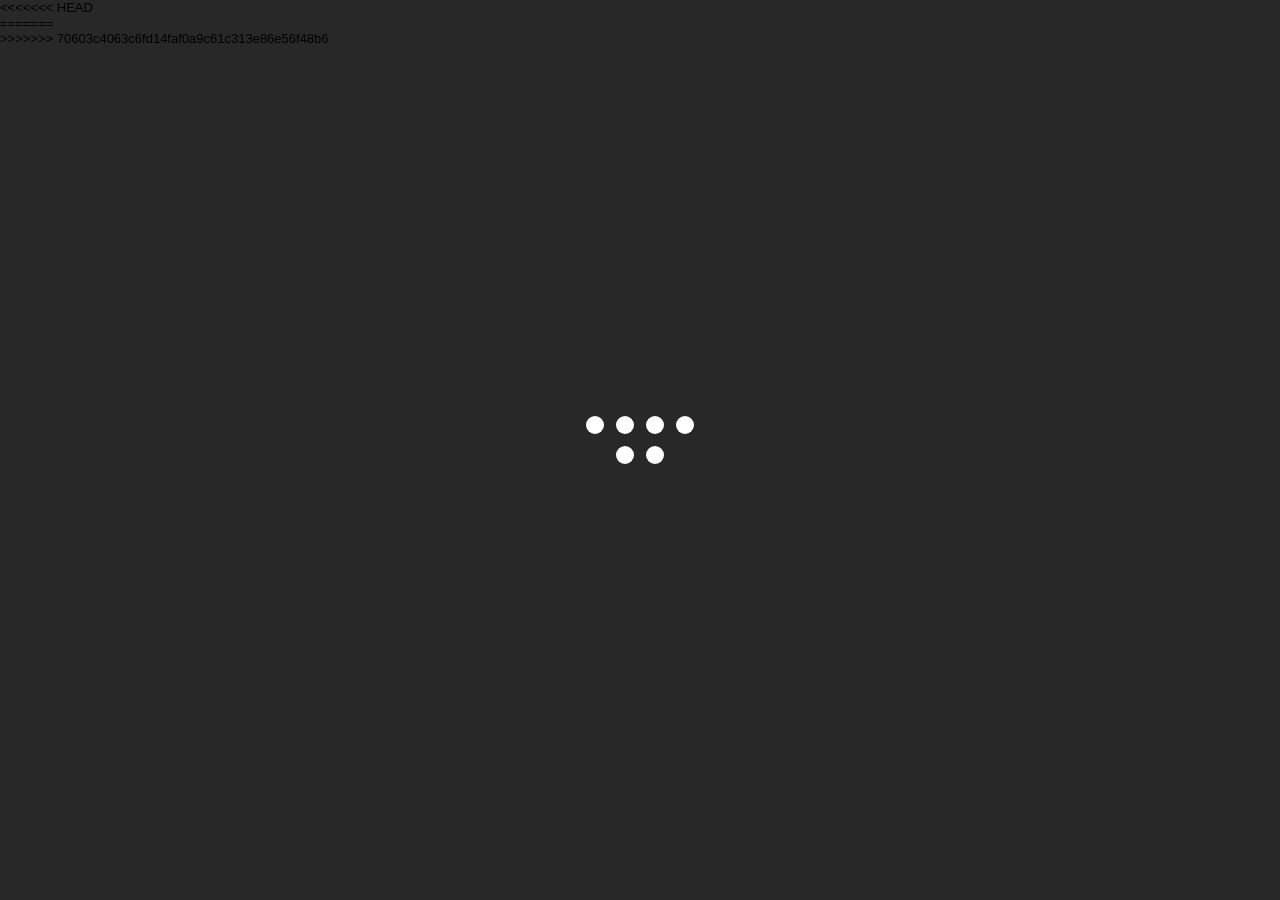
==== commit 7a30cc64: "Storyline Merge" ====
--- a/index.html
+++ b/index.html
@@ -1,3 +1,4 @@
+<<<<<<< HEAD
 ﻿<!doctype html>
 <html lang="en-US">
 <head>
@@ -477,3 +478,484 @@
 </body>
 <script src="html5/lib/scripts/bootstrapper.min.js"></script>
 </html>
+=======
+﻿<!doctype html>
+<html lang="en-US">
+<head>
+  <meta charset="utf-8">
+  <!-- Created using Storyline 360 x64 - http://www.articulate.com  -->
+  <!-- version: 3.114.36655.0 -->
+  <title>Fluency with Purpose</title>
+  <meta http-equiv="x-ua-compatible" content="IE=edge"/>
+  <meta name="viewport" content="width=device-width,initial-scale=1,user-scalable=no,shrink-to-fit=no,minimal-ui"/>
+  <meta name="apple-mobile-web-app-capable" content="yes"/>
+  <style>
+    html, body { height: 100%; padding: 0; margin: 0 }
+    #app { height: 100%; width: 100%; }
+  </style>
+
+  <script>
+    window.DS = {};
+    window.globals = {
+      DATA_PATH_BASE: '',
+      HAS_FRAME: true,
+      HAS_SLIDE: true,
+
+      lmsPresent: false,
+      tinCanPresent: false,
+      cmi5Present: false,
+      aoSupport: false,
+      scale: 'Scaled',
+      captureRc: false,
+      browserSize: 'optimal',
+      bgColor: '#282828',
+      features: 'DropInBase,JsInteractions,PlayerMemoryEnhancements,PlayerSizeOption,SlideLevelScale',
+      themeName: 'unified',
+      preloaderColor: '#FFFFFF',
+      suppressAnalytics: false,
+      productChannel: 'stable',
+      publishSource: 'storyline',
+      aid: 'aid|0e692a00-e65d-52ef-aedb-13ccd5bd0dd6',
+      cid: 'ad124d59-c645-4388-9930-8931481d67ca',
+      playerVersion: '3.114.36655.0',
+      publishTimestamp: '2026-04-29T07:51:40.9398439Z',
+      maxIosVideoElements: 10,
+      connectionSettings: { message: 'You%20are%20offline.%20Trying%20to%20reconnect...', useDarkTheme: false, mode: 'disabled' },
+      hasFeature: function(feature) {
+        return this.features.split(',').includes(feature);
+      },
+      
+      parseParams: function(qs) {
+        if (window.globals.parsedParams != null) {
+          return window.globals.parsedParams;
+        }
+        qs = (qs || window.location.search.substr(1)).split('+').join(' ');
+        var params = {},
+            tokens,
+            re = /[?&]?([^=]+)=([^&]*)/g;
+
+        while (tokens = re.exec(qs)) {
+          params[decodeURIComponent(tokens[1]).trim()] =
+            decodeURIComponent(tokens[2]).trim();
+        }
+        window.globals.parsedParams = params;
+        return params;
+      }
+
+    };
+
+    if (window.flagsUnderTest != null) {
+      window.globals.features = window.flagsUnderTest.reduce((accum, feature) => {
+        if (!accum.includes(feature)) {
+          accum.push(feature);
+        }
+        return accum;
+      }, window.globals.features.split(',')).join();
+    }
+  </script>
+  <script>
+    var isIe11 = ('ActiveXObject' in window || window.MSBlobBuilder != null)
+      && window.msCrypto != null && !window.ActiveXObject;
+    if (isIe11) {
+      window.globals.unsupportedBrowser = true;
+      document.write(atob('[base64]'));
+    }
+  </script>
+
+  <script>
+    if (window.globals.hasFeature('Localization')) {
+      
+      
+    }
+  </script>
+
+  
+  
+  <script>window.THREE = { };</script>
+  
+</head>
+<body style="background: #282828" class="cs-HTML theme-unified">
+  <!-- 360 -->
+  <script>!function(){var e,i=/iPhone/i,o=/iPod/i,n=/iPad/i,t=/\biOS-universal(?:.+)Mac\b/i,r=/\bAndroid(?:.+)Mobile\b/i,a=/Android/i,d=/(?:SD4930UR|\bSilk(?:.+)Mobile\b)/i,p=/Silk/i,l=/Windows Phone/i,u=/\bWindows(?:.+)ARM\b/i,b=/BlackBerry/i,s=/BB10/i,c=/Opera Mini/i,f=/\b(CriOS|Chrome)(?:.+)Mobile/i,h=/Mobile(?:.+)Firefox\b/i,v=function(e){return void 0!==e&&"MacIntel"===e.platform&&"number"==typeof e.maxTouchPoints&&e.maxTouchPoints>1&&"undefined"==typeof MSStream};e=function(e){var m={userAgent:"",platform:"",maxTouchPoints:0};e||"undefined"==typeof navigator?"string"==typeof e?m.userAgent=e:e&&e.userAgent&&(m={userAgent:e.userAgent,platform:e.platform,maxTouchPoints:e.maxTouchPoints||0}):m={userAgent:navigator.userAgent,platform:navigator.platform,maxTouchPoints:navigator.maxTouchPoints||0};var g=m.userAgent,y=g.split("[FBAN");void 0!==y[1]&&(g=y[0]),void 0!==(y=g.split("Twitter"))[1]&&(g=y[0]);var A=function(e){return function(i){return i.test(e)}}(g),w={apple:{phone:A(i)&&!A(l),ipod:A(o),tablet:!A(i)&&(A(n)||v(m))&&!A(l),universal:A(t),device:(A(i)||A(o)||A(n)||A(t)||v(m))&&!A(l)},amazon:{phone:A(d),tablet:!A(d)&&A(p),device:A(d)||A(p)},android:{phone:!A(l)&&A(d)||!A(l)&&A(r),tablet:!A(l)&&!A(d)&&!A(r)&&(A(p)||A(a)),device:!A(l)&&(A(d)||A(p)||A(r)||A(a))||A(/\bokhttp\b/i)},windows:{phone:A(l),tablet:A(u),device:A(l)||A(u)},other:{blackberry:A(b),blackberry10:A(s),opera:A(c),firefox:A(h),chrome:A(f),device:A(b)||A(s)||A(c)||A(h)||A(f)},any:!1,phone:!1,tablet:!1};return w.any=w.apple.device||w.android.device||w.windows.device||w.other.device,w.phone=w.apple.phone||w.android.phone||w.windows.phone,w.tablet=w.apple.tablet||w.android.tablet||w.windows.tablet,w}(),"object"==typeof exports&&"undefined"!=typeof module?module.exports=e:"function"==typeof define&&define.amd?define((function(){return e})):this.isMobile=e}();
+    window.isMobile.apple.tablet = window.isMobile.apple.tablet ||
+      (navigator.platform === 'MacIntel' && navigator.maxTouchPoints > 1);
+    window.isMobile.apple.device = window.isMobile.apple.device || window.isMobile.apple.tablet;
+    window.isMobile.tablet = window.isMobile.tablet || window.isMobile.apple.tablet;
+    window.isMobile.any = window.isMobile.any || window.isMobile.apple.tablet;
+  </script>
+
+  <div id="focus-sink" tabindex="-1"></div>
+
+  <div id="preso"></div>
+  <script>
+    (function() {
+
+      var classTypes = [ 'desktop', 'mobile', 'phone', 'tablet' ];
+
+      var addDeviceClasses = function(prefix, testObj) {
+        var curr, i;
+        for (i = 0; i < classTypes.length; i++) {
+          curr = classTypes[i];
+          if (testObj[curr]) {
+            document.body.classList.add(prefix + curr);
+          }
+        }
+      };
+
+      var params = window.globals.parseParams(),
+          isDevicePreview = params.devicepreview === '1',
+          isPhoneOverride = params.deviceType === 'phone' || (isDevicePreview && params.phone == '1'),
+          isTabletOverride = (params.deviceType === 'tablet' || isDevicePreview) && !isPhoneOverride,
+          isMobileOverride = isPhoneOverride || isTabletOverride;
+
+      var deviceView = {
+        desktop: !window.isMobile.any && !isMobileOverride,
+        mobile: window.isMobile.any || isMobileOverride,
+        phone: isPhoneOverride || (window.isMobile.phone && !isTabletOverride),
+        tablet: isTabletOverride || window.isMobile.tablet
+      };
+
+      window.globals.deviceView = deviceView;
+      window.isMobile.desktop = !window.isMobile.any;
+      window.isMobile.mobile = window.isMobile.any;
+
+      addDeviceClasses('view-', deviceView);
+
+    })();
+  </script>
+  
+  <script src='story_content/triggers.js' type=text/javascript></script>
+<script src='story_content/user.js' type=text/javascript></script>
+  <div class="slide-loader"></div>
+
+  <script>
+    var doc = document, loader = doc.body.querySelector('.slide-loader'); [ 1, 2, 3 ].forEach(function(n) { var d = doc.createElement('div'); d.style.backgroundColor = window.globals.preloaderColor; d.classList.add('mobile-loader-dot'); d.classList.add('dot' + n); loader.appendChild(d); });
+  </script>
+
+  <div class="mobile-load-title-overlay" style="display: none">
+    <div class="mobile-load-title">Fluency with Purpose</div>
+  </div>
+
+  <div class="mobile-chrome-warning"></div>
+
+  
+<style>
+  .warn-connection-dialog {
+    display: none;
+    background: transparent;
+    pointer-events: all;
+    position: fixed;
+    left: 0;
+    top: 0;
+    width: 100%;
+    height: 100%;
+    z-index: 999;
+  }
+
+  .warn-connection-content {
+    pointer-events: all;
+    border-radius: 4px;
+    background: white;
+    border: 1px solid #E7E7E7;
+    color: #333333;
+    box-shadow: 0 2px 4px rgba(0, 0, 0, 0.25);
+    transition: all 150ms ease-out;
+    position: absolute;
+    white-space: nowrap;
+  }
+
+  .view-phone.is-landscape .warn-connection-content {
+    left: 23px;
+    bottom: 23px;
+  }
+
+  .view-tablet.is-landscape .warn-connection-content {
+    left: 50%;
+    top: 20px;
+    transform: translateX(-50%);
+  }
+
+  .view-mobile.is-portrait .warn-connection-content {
+    transform: translate(-50%, calc(-100% - 15px));
+  }
+
+  .warn-connection-content p {
+    display: inline-block;
+    margin: 0 8px 0 0;
+    line-height: 33px;
+    font-size: 11px;
+  }
+
+  .warn-connection-content svg {
+    position: relative;
+    vertical-align: middle;
+    margin: 0 2px 2px 8px;
+  }
+
+  .view-desktop .warn-connection-content {
+    left: 1.5em;
+    bottom: 1.5em;
+  }
+
+  .view-desktop .warn-connection-content p {
+    font-size: 1.1em;
+  }
+
+  .is-offline .warn-connection-dialog {
+    display: block;
+  }
+
+  .is-offline .cs-panel * {
+    pointer-events: none !important;
+  }
+
+  .is-offline .cs-panel {
+    pointer-events: all !important;
+  }
+
+  .is-offline #nav-controls * {
+    pointer-events: none !important;
+  }
+
+  .is-offline #nav-controls {
+    pointer-events: all !important;
+  }
+</style>
+
+<div class="warn-connection-dialog" role="alertdialog" aria-modal="true" tabindex="0" aria-labelledby="warn-connection-message">
+  <div class="warn-connection-content">
+    <svg width="17" height="15" viewBox="0 0 17 15" xmlns="http://www.w3.org/2000/svg">
+      <path fill="#8F0000" stroke="white" d="M16.07,12.98 L15.88,12.23 L9.51,1.21 C8.97,0.26,7.6,0.26,7.06,1.21 L0.69,12.23 C0.15,13.16,0.81,14.36,1.91,14.36 H14.65 C15.47,14.36,16.05,13.7,16.07,12.98 Z"/>
+      <path fill="white" stroke="white" d="M8.58,5.5 C8.35,5.28,8.5,5.35,8.21,5.32 C8.09,5.35,7.97,5.49,7.96,5.67 C7.97,5.79,7.98,5.92,7.98,6.04 L7.98,6.04 C7.99,6.17,8,6.31,8.01,6.43 L8.01,6.44 C8.03,6.92,8.06,7.41,8.09,7.9 L8.09,7.9 C8.12,8.39,8.14,8.88,8.17,9.37 C8.17,9.39,8.18,9.42,8.2,9.44 C8.23,9.46,8.25,9.47,8.28,9.47 C8.31,9.47,8.34,9.46,8.35,9.44 C8.37,9.43,8.38,9.4,8.39,9.35 L8.39,9.34 C8.39,9.24,8.4,9.15,8.4,9.05 L8.4,9.05 C8.41,8.96,8.41,8.86,8.42,8.75 C8.43,8.44,8.45,8.12,8.47,7.81 L8.47,7.81 C8.49,7.49,8.51,7.18,8.53,6.87 C8.55,6.46,8.56,6.05,8.59,5.64 L8.6,5.62 C8.6,5.57,8.59,5.53,8.58,5.5 L8.21,5.32 Z"/>
+      <circle fill="white" stroke="white" cx="8.3" cy="11.35" r="0.3"/>
+    </svg>
+    <p id="warn-connection-message">You are offline. Trying to reconnect...</p>
+  </div>
+</div>
+
+<script>
+  (function() {
+    window.DS.connection = {
+      warningShown: false,
+      assets: {},
+      loadingAssetGroup: false,
+      retryDelay: 500
+    };
+
+    var connectionSettings = window.globals.connectionSettings || {};
+
+    var useConnectionMessages = window.AbortController != null &&
+      window.location.protocol != 'file:' &&
+      connectionSettings.mode === 'normal';
+
+    window.DS.connection.useConnectionMessages = useConnectionMessages;
+
+    var assetCount = 0;
+    var checkLoadedId;
+
+
+    if (useConnectionMessages && connectionSettings != null) {
+      var contentEl = document.querySelector('.warn-connection-content');
+      var messageEl = contentEl.querySelector('p');
+
+      if (connectionSettings.useDarkTheme) {
+        contentEl.style.borderColor = '#BABBBA';
+        contentEl.style.backgroundColor = '#282828';
+        contentEl.style.color = '#FFFFFF';
+      }
+
+      if (connectionSettings.message != null) {
+        messageEl.textContent = window.decodeURIComponent(connectionSettings.message);
+      }
+    }
+
+    function checkAssetsReady() {
+      for (var i in DS.connection.assets) {
+        if (!DS.connection.assets[i].success) {
+          return false;
+        }
+      }
+      return true;
+    }
+
+    function stopAssetGroup() {
+      if (!useConnectionMessages) { return; }
+
+      assetCount = 0;
+
+      DS.connection.oldAssetGroup = DS.connection.assets;
+      DS.connection.assets = {};
+      DS.connection.loadingAssetGroup = false;
+      clearInterval(checkLoadedId);
+    }
+
+    function startAssetGroup() {
+      if (!useConnectionMessages) { return; }
+      var ticks = 0;
+      clearInterval(checkLoadedId);
+      checkLoadedId = setInterval(function() {
+        var loaded = 0;
+        if (assetCount === 0 && loaded === 0) {
+          clearInterval(checkLoadedId);
+          return;
+        }
+
+        for (var i in DS.connection.assets) {
+          if (DS.connection.assets[i].success) {
+            loaded++;
+          }
+        }
+
+        if (assetCount === loaded && checkAssetsReady()) {
+          for (var i in DS.connection.assets) {
+            if (DS.connection.assets[i].action) {
+              DS.connection.assets[i].action();
+            }
+          }
+          hideWarning();
+          stopAssetGroup();
+        }
+      }, 100)
+    }
+
+    function requiredAsset(url, action, retry, type) {
+      if (!useConnectionMessages) { return; }
+      if (DS.connection.assets[url]) { return; }
+
+      DS.connection.assets[url] = {
+        success: false, action: action, retry: retry, type: type
+      };
+      assetCount = Object.keys(DS.connection.assets).length;
+      if (!DS.connection.loadingAssetGroup) {
+        startAssetGroup();
+      }
+      DS.connection.loadingAssetGroup = true;
+    }
+
+    function assetLoaded(url) {
+      if (!useConnectionMessages) { return; }
+      if (DS.connection.assets[url]) {
+        DS.connection.assets[url].success = true;
+      }
+    }
+
+    function assetFailed(url) {
+      if (!useConnectionMessages) { return; }
+      if (!DS.connection.assets[url]) {
+        if (/\.js$/.test(url) && url.indexOf('transcripts') === -1) {
+          setTimeout(function() {
+            if (DS.connection.lastSlideLoaded != null) {
+              DS.connection.lastSlideLoaded();
+            }
+          }, DS.connection.retryDelay);
+        }
+        return;
+      }
+      if (!DS.connection.warningShown) { showWarning(); }
+      if (DS.connection.assets[url].retry) {
+        setTimeout(function() {
+          if (!DS.connection.assets[url].success) {
+            DS.connection.assets[url].retry()
+          }
+        }, DS.connection.retryDelay);
+      }
+    }
+
+    function hideWarning() {
+      document.body.classList.remove('is-offline');
+      DS.connection.warningShown = false;
+      enableKeys();
+    }
+    DS.connection.hideWarning = hideWarning
+
+    function showWarning(btn) {
+      document.body.classList.add('is-offline')
+      DS.connection.warningShown = true;
+      updateWarningPosition();
+      disableKeys();
+    }
+
+    function updateWarningPosition() {
+      if (!DS.connection.warningShown) {
+        return;
+      }
+
+      var isPortrait = document.body.classList.contains('is-portrait');
+      var isMobile = document.body.classList.contains('view-mobile');
+      var warningEl = document.querySelector('.warn-connection-content');
+
+      if (isPortrait && isMobile) {
+        var slide = document.querySelector('.primary-slide');
+        var slideRect = slide != null
+          ? slide.getBoundingClientRect()
+          : { top: window.innerHeight, left: 0, width: window.innerWidth };
+
+        warningEl.style.top = `${slideRect.top}px`
+        warningEl.style.left = `${slideRect.left + slideRect.width / 2}px`
+      } else {
+        warningEl.style.top = null;
+        warningEl.style.left = null;
+      }
+
+      window.requestAnimationFrame(updateWarningPosition);
+    }
+
+    function onDisableKeyDown(e) {
+      e.preventDefault();
+      e.stopImmediatePropagation();
+    }
+
+    function onDisableKeyUp(e) {
+      e.preventDefault();
+      e.stopImmediatePropagation();
+    }
+
+    var accStyle = document.createElement('style');
+    var warnDialogEl = document.querySelector('.warn-connection-dialog');
+
+    function disableKeys() {
+      if (DS.views && DS.views.nsStack && DS.views.nsStack.length === 1) {
+        DS.views.nsStack[0].tabReachable = false
+        DS.views.nsStack[0].updateTabIndex(true);
+      }
+
+      accStyle.innerHTML = '.acc-shadow-dom { display: none; }';
+      document.body.appendChild(accStyle);
+
+      warnDialogEl.parentNode.append(warnDialogEl);
+      warnDialogEl.focus();
+    }
+
+    function enableKeys() {
+      accStyle.remove();
+      if (DS.views && DS.views.nsStack && DS.views.nsStack.length === 1 && DS.views.nsStack[0].name === '_frame') {
+        DS.views.nsStack[0].tabReachable = true;
+        DS.views.nsStack[0].updateTabIndex();
+      }
+    }
+
+    // these will all be noops if the feature flag isn't set in
+    // the data and `window.globals.features`
+    DS.connection.requiredAsset = requiredAsset;
+    DS.connection.assetLoaded = assetLoaded;
+    DS.connection.assetFailed = assetFailed;
+    DS.connection.stopAssetGroup = stopAssetGroup;
+    DS.connection.startAssetGroup = startAssetGroup;
+  })();
+</script>
+
+
+  <script>
+    
+    if (window.autoSpider && window.vInterfaceObject) {
+      document.querySelector('.mobile-load-title-overlay').style.display = 'none';
+    }
+  </script>
+
+  
+
+  <link rel="stylesheet" href="html5/data/css/output.min.css" data-noprefix/>
+</body>
+<script src="html5/lib/scripts/bootstrapper.min.js"></script>
+</html>
+>>>>>>> 70603c4063c6fd14faf0a9c61c313e86e56f48b6
